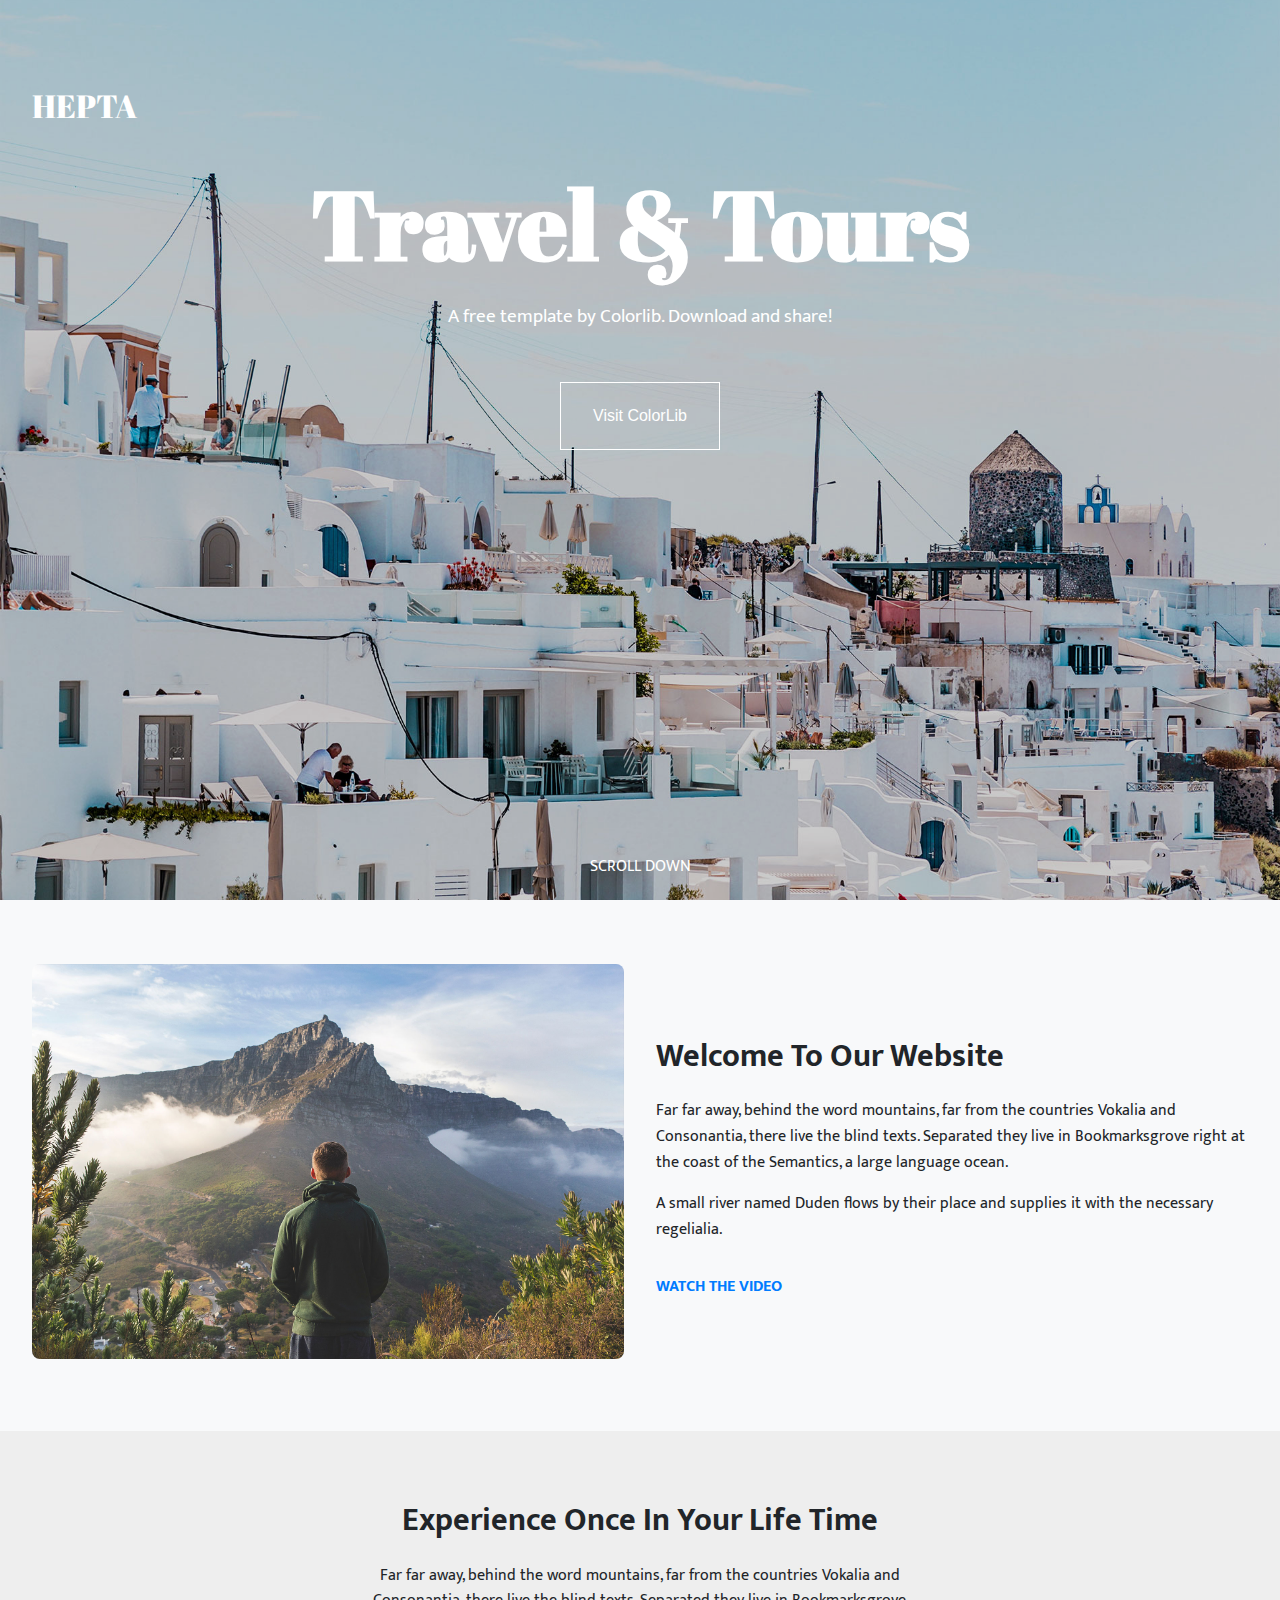
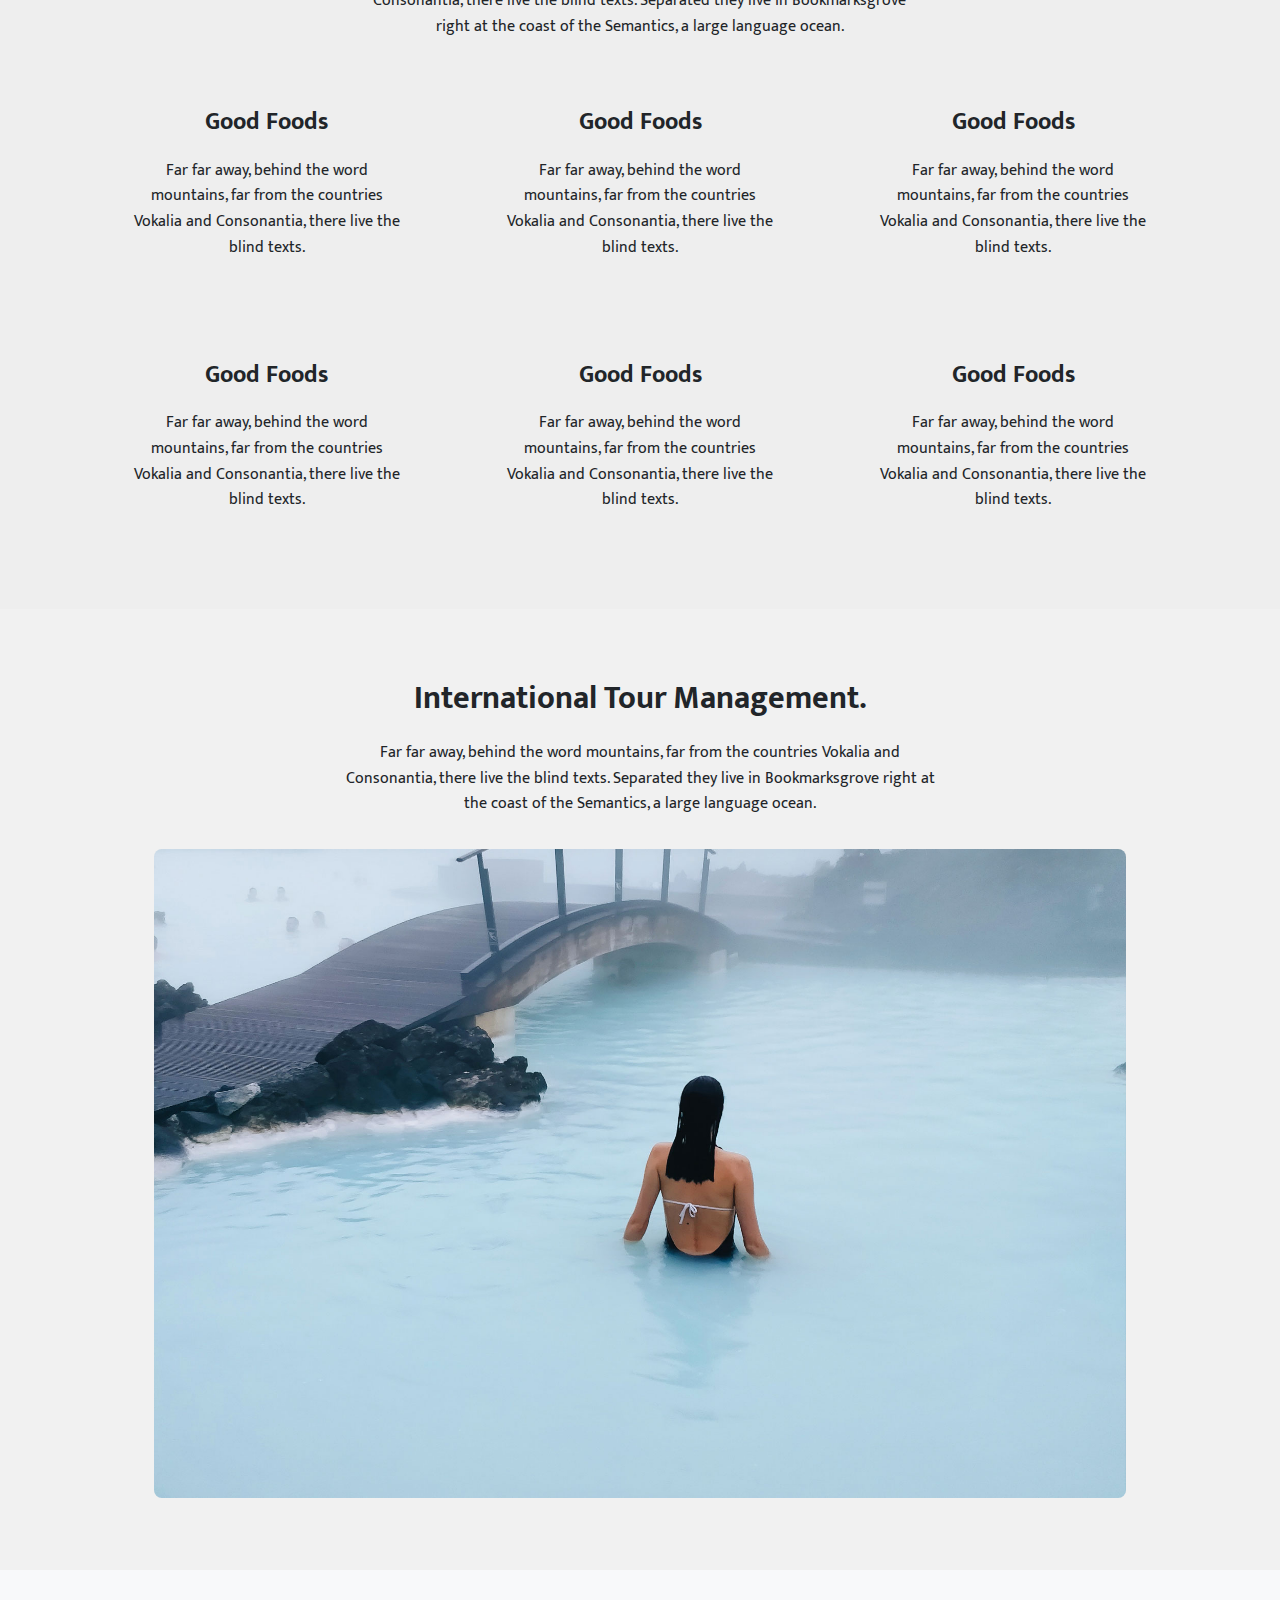
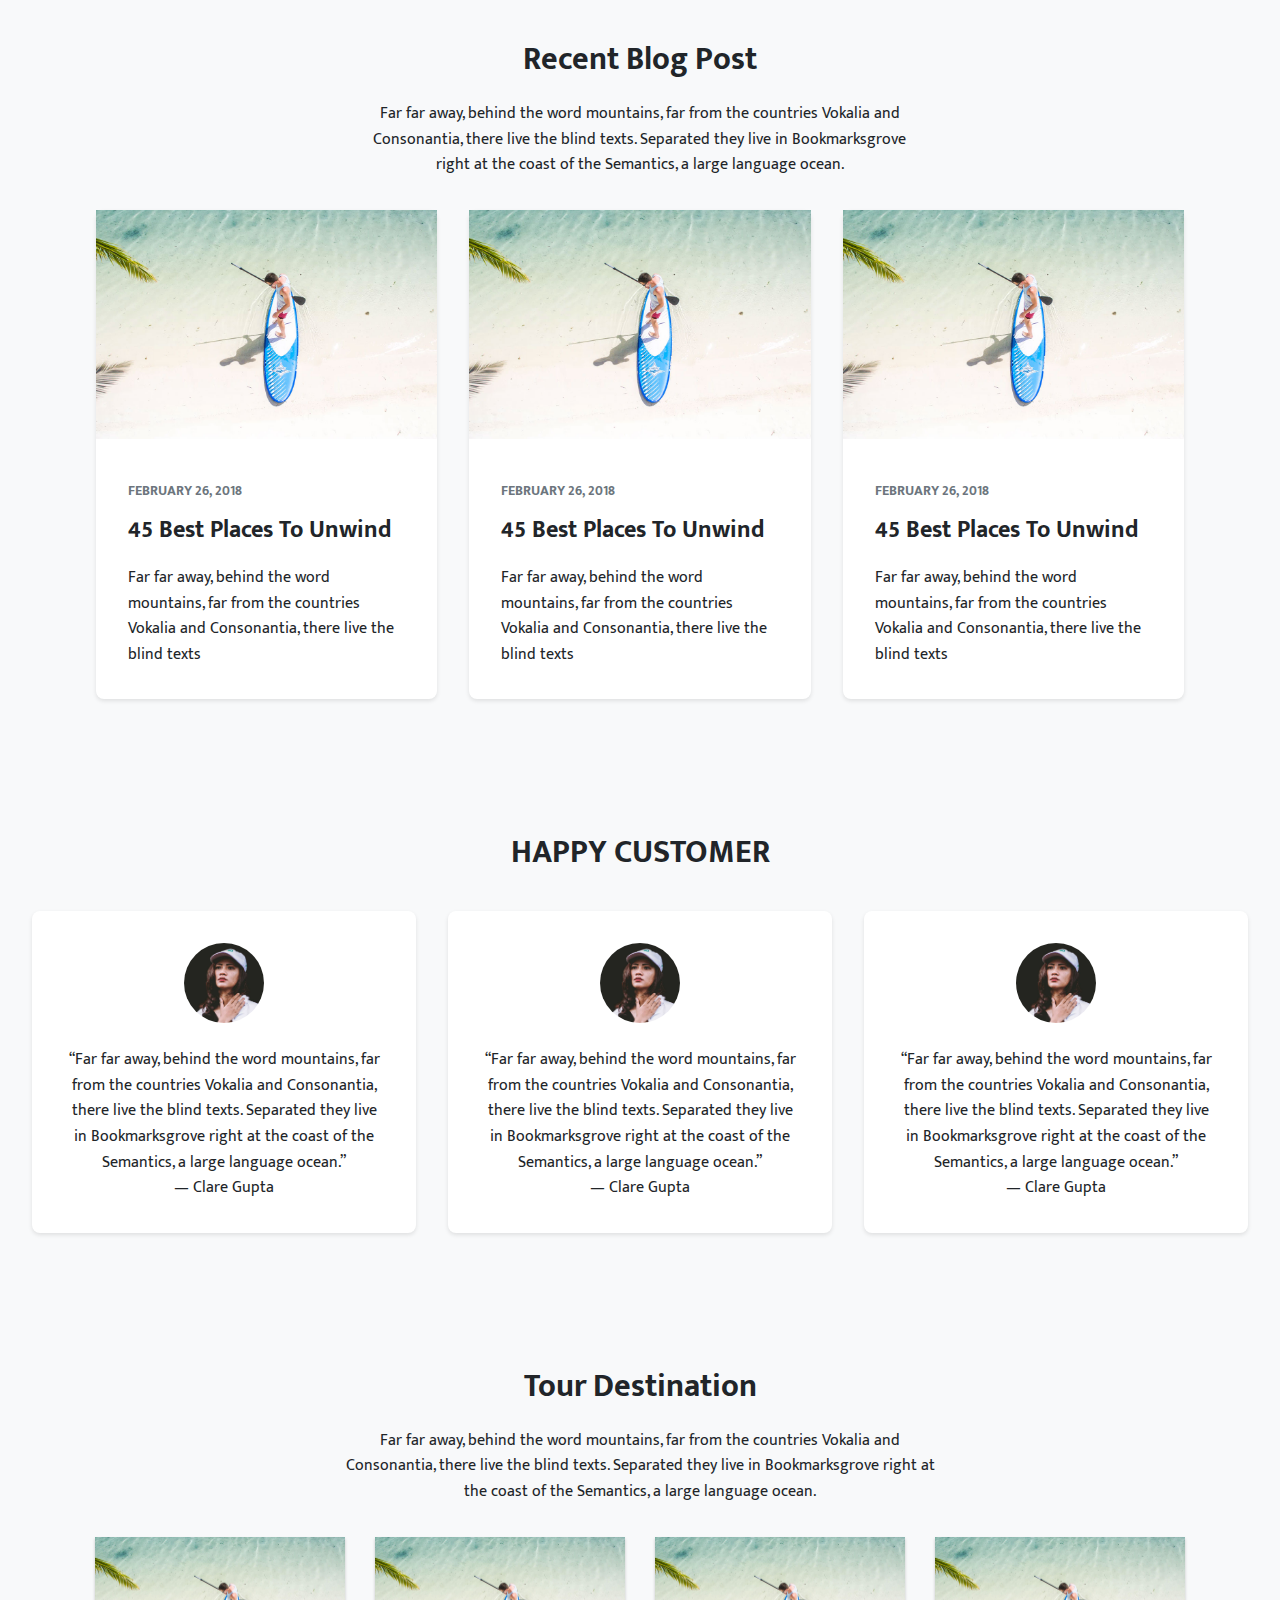
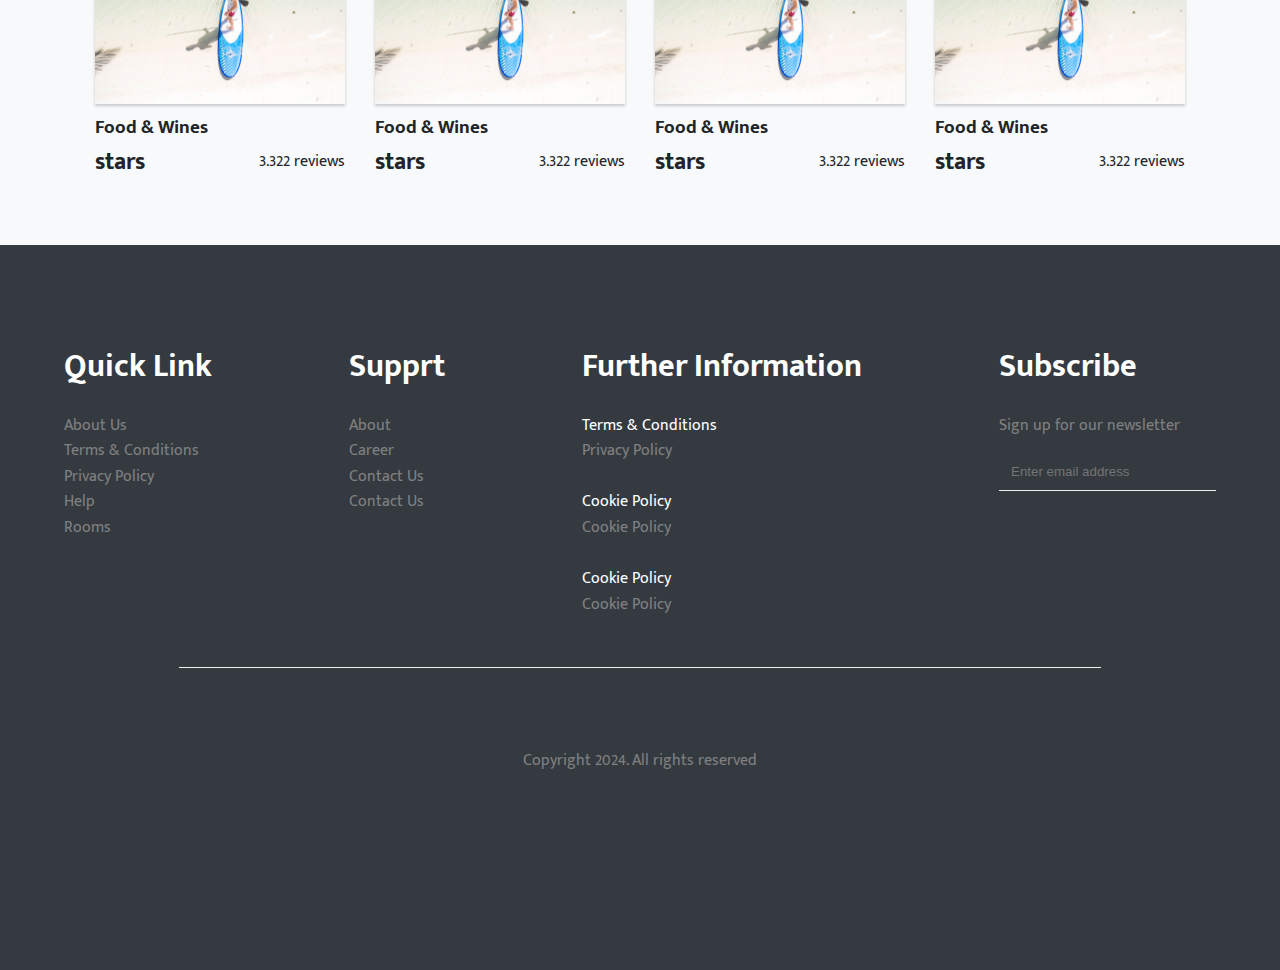
==== index2.html @ e284a36b "Files-added" ====
<!DOCTYPE html>
<html lang="en">
  <head>
    <meta charset="UTF-8" />
    <meta name="viewport" content="width=device-width, initial-scale=1.0" />
    <title>Travel & Tours</title>
    <link rel="stylesheet" href="style2s.css" />
    <link
      href="https://fonts.googleapis.com/css?family=Mukta+Mahee:200,300,400|Abril+Fatface:400,700"
      rel="stylesheet"
    />
    <link
      rel="stylesheet"
      href="https://cdnjs.cloudflare.com/ajax/libs/font-awesome/6.5.2/css/all.min.css"
      integrity="sha512-SnH5WK+bZxgPHs44uWIX+LLJAJ9/2PkPKZ5QiAj6Ta86w+fsb2TkcmfRyVX3pBnMFcV7oQPJkl9QevSCWr3W6A=="
      crossorigin="anonymous"
      referrerpolicy="no-referrer"
    />
  </head>
  <body>
    <div class="container">
      <header class="main-header">
        <nav>
          <div class="logo">HEPTA</div>
          <div class="menu"><i class="fa-solid fa-bars"></i></div>
        </nav>
        <div class="title">
          <h1>Travel & Tours</h1>
          <p>A free template by <span>Colorlib</span>. Download and share!</p>
          <button>Visit ColorLib</button>
        </div>
        <div class="scroll-down">Scroll Down</div>
      </header>
      <section class="welcome-section">
        <div class="welcome-img">
          <img src="/images/hero_2.jpg" alt="hero-2" />
        </div>
        <div class="welcome-text">
          <h2>Welcome To Our Website</h2>
          <p>
            Far far away, behind the word mountains, far from the countries
            Vokalia and Consonantia, there live the blind texts. Separated they
            live in Bookmarksgrove right at the coast of the Semantics, a large
            language ocean.
          </p>
          <p>
            A small river named Duden flows by their place and supplies it with
            the necessary regelialia.
          </p>
          <a href="#"
            ><i class="fa-regular fa-circle-play"></i> WATCH THE VIDEO</a
          >
        </div>
      </section>
      <section class="second-section">
        <div class="second-container">
          <div class="second-title">
            <h2>Experience Once In Your Life Time</h2>
            <p>
              Far far away, behind the word mountains, far from the countries
              Vokalia and Consonantia, there live the blind texts. Separated
              they live in Bookmarksgrove right at the coast of the Semantics, a
              large language ocean.
            </p>
          </div>
          <div class="grid-section">
            <div class="categories">
              <i class="fa-brands fa-google-play"></i>
              <h3>Good Foods</h3>
              <p>
                Far far away, behind the word mountains, far from the countries
                Vokalia and Consonantia, there live the blind texts.
              </p>
            </div>
            <div class="categories">
              <i class="fa-brands fa-google-play"></i>
              <h3>Good Foods</h3>
              <p>
                Far far away, behind the word mountains, far from the countries
                Vokalia and Consonantia, there live the blind texts.
              </p>
            </div>
            <div class="categories">
              <i class="fa-brands fa-google-play"></i>
              <h3>Good Foods</h3>
              <p>
                Far far away, behind the word mountains, far from the countries
                Vokalia and Consonantia, there live the blind texts.
              </p>
            </div>
            <div class="categories">
              <i class="fa-brands fa-google-play"></i>
              <h3>Good Foods</h3>
              <p>
                Far far away, behind the word mountains, far from the countries
                Vokalia and Consonantia, there live the blind texts.
              </p>
            </div>
            <div class="categories">
              <i class="fa-brands fa-google-play"></i>
              <h3>Good Foods</h3>
              <p>
                Far far away, behind the word mountains, far from the countries
                Vokalia and Consonantia, there live the blind texts.
              </p>
            </div>
            <div class="categories">
              <i class="fa-brands fa-google-play"></i>
              <h3>Good Foods</h3>
              <p>
                Far far away, behind the word mountains, far from the countries
                Vokalia and Consonantia, there live the blind texts.
              </p>
            </div>
          </div>
        </div>
      </section>
      <section class="third-section">
        <div class="container-third">
          <div class="third-title">
            <h1>International Tour Management.</h1>
            <p>
              Far far away, behind the word mountains, far from the countries
              Vokalia and Consonantia, there live the blind texts. Separated
              they live in Bookmarksgrove right at the coast of the Semantics, a
              large language ocean.
            </p>
          </div>
          <div class="slider-img">
            <img src="images/hero_4.jpg" alt="welcome" />
          </div>
        </div>
      </section>
      <section class="fourth-section">
        <div class="container-four">
          <div class="heading-four">
            <h1>Recent Blog Post</h1>
            <p>
              Far far away, behind the word mountains, far from the countries
              Vokalia and Consonantia, there live the blind texts. Separated
              they live in Bookmarksgrove right at the coast of the Semantics, a
              large language ocean.
            </p>
          </div>
          <div class="grid-two">
            <div class="places">
              <img src="/images/img_2.jpg" alt="image2" />
              <div class="place-details">
                <h3>FEBRUARY 26, 2018</h3>
                <h2>45 Best Places To Unwind</h2>
                <p>
                  Far far away, behind the word mountains, far from the
                  countries Vokalia and Consonantia, there live the blind texts
                </p>
              </div>
            </div>
            <div class="places">
              <img src="/images/img_2.jpg" alt="image2" />
              <div class="place-details">
                <h3>FEBRUARY 26, 2018</h3>
                <h2>45 Best Places To Unwind</h2>
                <p>
                  Far far away, behind the word mountains, far from the
                  countries Vokalia and Consonantia, there live the blind texts
                </p>
              </div>
            </div>
            <div class="places">
              <img src="/images/img_2.jpg" alt="image2" />
              <div class="place-details">
                <h3>FEBRUARY 26, 2018</h3>
                <h2>45 Best Places To Unwind</h2>
                <p>
                  Far far away, behind the word mountains, far from the
                  countries Vokalia and Consonantia, there live the blind texts
                </p>
              </div>
            </div>
          </div>
        </div>
      </section>
      <section class="happy-customers">
        <div class="head-line"><h1>HAPPY CUSTOMER</h1></div>
        <div class="container-happy">
          <div class="persons">
            <img src="/images/person_1.jpg" alt="" />
            <p>
              “Far far away, behind the word mountains, far from the countries
              Vokalia and Consonantia, there live the blind texts. Separated
              they live in Bookmarksgrove right at the coast of the Semantics, a
              large language ocean.”
            </p>
            <p>— Clare Gupta</p>
          </div>
          <div class="persons">
            <img src="/images/person_1.jpg" alt="" />
            <p>
              “Far far away, behind the word mountains, far from the countries
              Vokalia and Consonantia, there live the blind texts. Separated
              they live in Bookmarksgrove right at the coast of the Semantics, a
              large language ocean.”
            </p>
            <p>— Clare Gupta</p>
          </div>
          <div class="persons">
            <img src="/images/person_1.jpg" alt="" />
            <p>
              “Far far away, behind the word mountains, far from the countries
              Vokalia and Consonantia, there live the blind texts. Separated
              they live in Bookmarksgrove right at the coast of the Semantics, a
              large language ocean.”
            </p>
            <p>— Clare Gupta</p>
          </div>
        </div>
      </section>
      <section class="fourth-section">
        <div class="container-five">
          <div class="heading-four">
            <h1>Tour Destination</h1>
            <p>
              Far far away, behind the word mountains, far from the countries
              Vokalia and Consonantia, there live the blind texts. Separated
              they live in Bookmarksgrove right at the coast of the Semantics, a
              large language ocean.
            </p>
          </div>
          <div class="destination">
            <div class="ratings">
              <img src="/images/img_2.jpg" alt="image2" />
              <div class="location"><h3>Food & Wines</h3></div>
              <div class="rating-details">
                <h2>stars</h2>
                <p>3.322 reviews</p>
              </div>
            </div>
            <div class="ratings">
              <img src="/images/img_2.jpg" alt="image2" />
              <div class="location"><h3>Food & Wines</h3></div>
              <div class="rating-details">
                <h2>stars</h2>
                <p>3.322 reviews</p>
              </div>
            </div>
            <div class="ratings">
              <img src="/images/img_2.jpg" alt="image2" />
              <div class="location"><h3>Food & Wines</h3></div>
              <div class="rating-details">
                <h2>stars</h2>
                <p>3.322 reviews</p>
              </div>
            </div>
            <div class="ratings">
              <img src="/images/img_2.jpg" alt="image2" />
              <div class="location"><h3>Food & Wines</h3></div>
              <div class="rating-details">
                <h2>stars</h2>
                <p>3.322 reviews</p>
              </div>
            </div>
          </div>
        </div>
      </section>
      <section class="newsletter">
        <footer>
          <div class="footer-container">
            <div class="footer-table">
              <h1>Quick Link</h1>
              <p>About Us</p>
              <p>Terms & Conditions</p>
              <p>Privacy Policy</p>
              <p>Help</p>
              <p>Rooms</p>
            </div>
            <div class="footer-table">
              <h1>Supprt</h1>
              <p>About</p>
              <p>Career</p>
              <p>Contact Us</p>
              <p>Contact Us</p>
            </div>
            <div class="footer-table">
              <h1>Further Information</h1>
              <p style="color: white">Terms & Conditions</p>
              <p>Privacy Policy</p>
              <br />
              <p style="color: white">Cookie Policy</p>
              <p>Cookie Policy</p>
              <br />
              <p style="color: white">Cookie Policy</p>
              <p>Cookie Policy</p>
            </div>
            <div class="footer-table">
              <h1>Subscribe</h1>
              <p id="subscribe-prg">Sign up for our newsletter</p>
              <form action="#" class="form-control">
                <input
                  type="text"
                  placeholder="Enter email address"
                  class="input-control"
                />
                <i
                  class="fa-brands fa-telegram"
                  style="font-size: 1.5rem; cursor: pointer"
                ></i>
              </form>
            </div>
          </div>
          <div class="copyrights">
            <div class="rights">
              <p>Copyright 2024. All rights reserved</p>
            </div>
            <div class="socials">
              <i class="fa-brands fa-square-facebook"></i>
              <i class="fa-brands fa-square-facebook"></i>
              <i class="fa-brands fa-square-facebook"></i>
              <i class="fa-brands fa-square-facebook"></i>
            </div>
          </div>
        </footer>
      </section>
    </div>
  </body>
</html>
---- style2s.css ----
* {
  padding: 0;
  margin: 0;
  box-sizing: border-box;
}
body {
  font-family: "Mukta Mahee", sans-serif;
  background-color: #f8f9fa;
  color: #212529;
  line-height: 1.6;
}
.container {
  width: 100%;
  margin: 0 auto;
}
nav {
  display: flex;
  justify-content: space-between;
  align-items: center;
  padding: 1rem 2rem;
  background-color: transparent;
  color: white;
  position: relative;
}
nav .logo {
  font-family: "Abril Fatface", serif;
  font-size: 2rem;
}
nav .menu {
  font-size: 2rem;
  cursor: pointer;
}
.main-header {
  background-image: url("images/hero_1.jpg");
  background-size: cover;
  background-position: center;
  color: white;
  text-align: center;
  padding: 4rem 0;
  height: 100vh;
  position: relative;
}
.main-header::before {
  background: rgba(0, 0, 0, 0.2);
  content: "";
  position: absolute;
  height: 100vh;
  min-height: 700px;
  top: 0;
  left: 0;
  bottom: 0;
  right: 0;
}

.main-header .title {
  margin-bottom: 2rem;
  position: relative;
}
.main-header .title h1 {
  font-family: "Abril Fatface", serif;
  font-size: 6rem;
}
.main-header .title p {
  font-size: 1.2rem;
}
.main-header .title button {
  padding: 1.5rem 2rem;
  font-size: 1rem;
  background-color: transparent;
  color: white;
  border: 1px solid white;
  cursor: pointer;
  margin-top: 50px;
}
.main-header .title button:hover {
  background-color: white;
  color: black;
}
.main-header .scroll-down {
  position: absolute;
  bottom: 20px;
  left: 50%;
  text-align: center;
  -webkit-transform: translateX(-50%);
  -ms-transform: translateX(-50%);
  transform: translateX(-50%);
  text-transform: uppercase;
  font-size: 1rem;
  color: #fff;
  text-decoration: none;
  cursor: pointer;
}
section {
  padding: 4rem 2rem;
}
.welcome-section {
  display: flex;
  flex-wrap: wrap;
  gap: 2rem;
  align-items: center;
}
.welcome-img {
  flex: 1 1 45%;
}
.welcome-img img {
  width: 100%;
  border-radius: 8px;
}
.welcome-text {
  flex: 1 1 45%;
}
.welcome-text h2 {
  font-size: 2rem;
  margin-bottom: 1rem;
}
.welcome-text p {
  margin-bottom: 1rem;
}
.welcome-text a {
  display: inline-block;
  margin-top: 1rem;
  color: #007bff;
  font-weight: bold;
  text-decoration: none;
}
.second-section {
  text-align: center;
  background-color: #eeeeee;
}
.second-container {
  margin: 0px 64.4px;
}
.second-title {
  max-width: 50%;
  margin: 0px auto 2rem auto;
}
.second-title h2 {
  font-size: 2rem;
  margin-bottom: 1rem;
}
.grid-section {
  display: flex;
  flex-wrap: wrap;
  gap: 2rem;
  justify-content: center;
}
.categories {
  flex: 1 1 30%;
  background-color: transparent;
  padding: 2rem;
  border-radius: 8px;
  text-align: center;
}
.categories i {
  font-size: 2rem;
  margin-bottom: 1rem;
  color: #007bff;
}
.categories h3 {
  font-size: 1.5rem;
  margin-bottom: 1rem;
}
.categories p {
  font-size: 1rem;
}
.third-title {
  max-width: 50%;
  margin: 0px auto;
}
.third-section {
  background-color: #f1f1f1;
  padding: 4rem 2rem;
  text-align: center;
}
.third-title h1 {
  font-size: 2rem;
  margin-bottom: 1rem;
}
.slider-img {
  max-width: 80%;
  margin: 2rem auto 0px auto;
}
.slider-img img {
  width: 100%;
  border-radius: 8px;
}
.fourth-section {
  text-align: center;
  padding: 4rem 2rem;
}
.heading-four {
  margin-bottom: 2rem;
}
.heading-four h1 {
  font-size: 2rem;
  margin-bottom: 1rem;
}
.grid-two {
  display: flex;
  flex-wrap: wrap;
  gap: 2rem;
  justify-content: center;
}

.container-four {
  margin: 0px 64.4px;
}

.heading-four {
  max-width: 50%;
  margin-bottom: 32px;
  margin-left: auto;
  margin-right: auto;
}
.places {
  display: block;
  flex: 1 1 30%;
  background-color: white;
  border-radius: 8px;
  box-shadow: 0 2px 4px rgba(0, 0, 0, 0.1);
  text-align: center;
  height: fit-content;
}
.places img {
  width: 100%;
  height: 50%;
}
.place-details {
  padding: 2rem;
  text-align: left;
}
.place-details h3 {
  font-size: 0.9rem;
  color: #6c757d;
  margin-bottom: 0.5rem;
}
.place-details h2 {
  font-size: 1.5rem;
  margin-bottom: 1rem;
}
.place-details p {
  font-size: 1rem;
}
.happy-customers {
  background-color: #f8f9fa;
  text-align: center;
  padding: 4rem 2rem;
}
.head-line h1 {
  font-size: 2rem;
  margin-bottom: 2rem;
}
.container-happy {
  display: flex;
  flex-wrap: wrap;
  gap: 2rem;
  justify-content: center;
}
.persons {
  flex: 1 1 30%;
  background-color: white;
  padding: 2rem;
  border-radius: 8px;
  box-shadow: 0 2px 4px rgba(0, 0, 0, 0.1);
  text-align: center;
}
.persons img {
  width: 80px;
  height: 80px;
  border-radius: 50%;
  margin-bottom: 1rem;
}
.persons h2 {
  font-size: 1.5rem;
  margin-bottom: 1rem;
}
.persons p {
  font-size: 1rem;
}
.newsletter {
  background-color: #343a40;
  color: white;
  text-align: center;
  padding: 4rem 2rem;
  /* height: 100vh; */
}

.form-control {
  display: flex;
  justify-content: center;
  gap: 1rem;
  align-items: center;
  border-bottom: 1px solid #eeeeee;
  padding-bottom: 5px;
}
.btn {
  padding: 0.5rem 1rem;
  background-color: #007bff;
  color: white;
  border: none;
  cursor: pointer;
  border-radius: 4px;
}
footer {
  background-color: #343a40;
  color: white;
  text-align: center;
  padding: 2rem 2rem;
}
.footer-container {
  display: flex;
  justify-content: space-between;
  align-items: flex-start;
  max-width: 1200px;
  margin: 0 auto;
  flex-wrap: wrap;
  gap: 2rem;
  padding-bottom: 50px;
}
.footer-table {
  display: flex;
  align-items: flex-start;
  flex-direction: column;
}
.footer-table h1 {
  margin-bottom: 20px;
}
.footer-table p {
  color: grey;
  cursor: pointer;
}
.footer-table p:hover {
  color: white;
}
#subscribe-prg {
  margin-bottom: 20px;
}
.form-control input {
  background-color: transparent;
  padding: 6px 12px;
  border: none;
  color: white;
  outline: none;
}
.form-control input:focus {
  border: none;
}

.copyrights {
  width: 80%;
  display: flex;
  justify-content: center;
  margin: auto;
  padding: 80px;
  border-top: 1px solid #eeeeee;
  flex-direction: column;
  color: grey;
}
.socials {
  display: flex;
  margin: auto;
}
.socials i {
  padding: 10px;
}
.destination {
  display: flex;
  justify-content: center;
  flex-direction: row;
  flex-wrap: wrap;
  gap: 30px;
}
.container-five {
  margin: auto;
}
.ratings {
  max-width: 250px;
  max-height: 250px;
}
.ratings img {
  width: 100%;
  box-shadow: 0 2px 3px 0 rgba(0, 0, 0, 0.2);
}
.rating-details {
  max-width: 100%;
  max-height: 50%;
}
.location {
  display: flex;
  justify-content: flex-start;
}
.rating-details {
  display: flex;
  justify-content: space-between;
  align-items: center;
}
@media (max-width: 720px) {
  .container-four {
    margin: 0px 0px;
  }
  .heading-four {
    margin: 0px 0px;
    max-width: 100%;
    margin-bottom: 2rem;
  }
  .second-container {
    margin: 0px 0px;
  }
  .places {
    flex: auto;
  }
  .third-title {
    max-width: 100%;
    margin: 0px 0px;
  }
  .second-title {
    margin: 0px 0px;
    max-width: 100%;
  }
  .grid-section {
    gap: 15px;
  }
  .main-header .title h1 {
    font-size: 3rem;
  }
  .welcome-section {
    flex-direction: column;
  }
  .footer-container {
    display: flex;
    justify-content: center;
  }
  .footer-table {
    align-items: center;
  }
  .copyrights {
    align-items: center;
    justify-content: center;
    width: 100%;
  }
  .socials {
    margin: 0;
  }
}
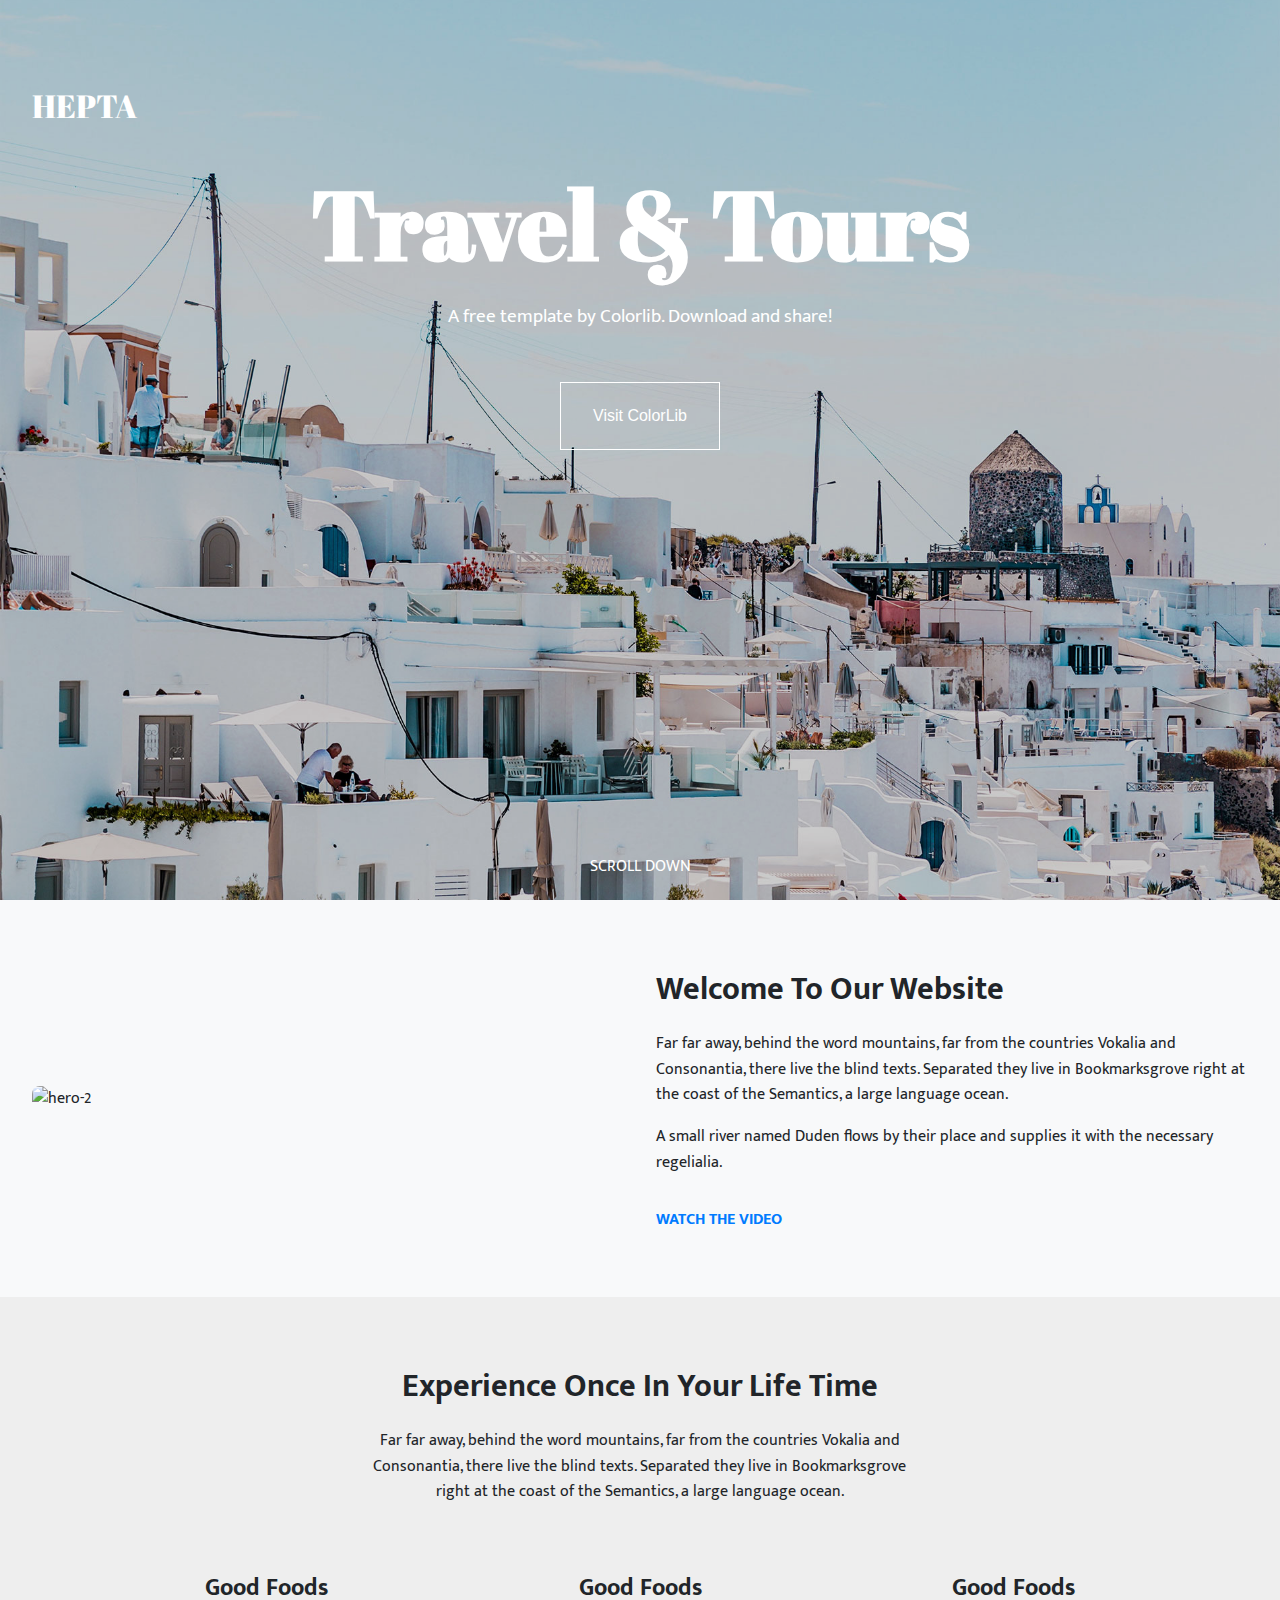
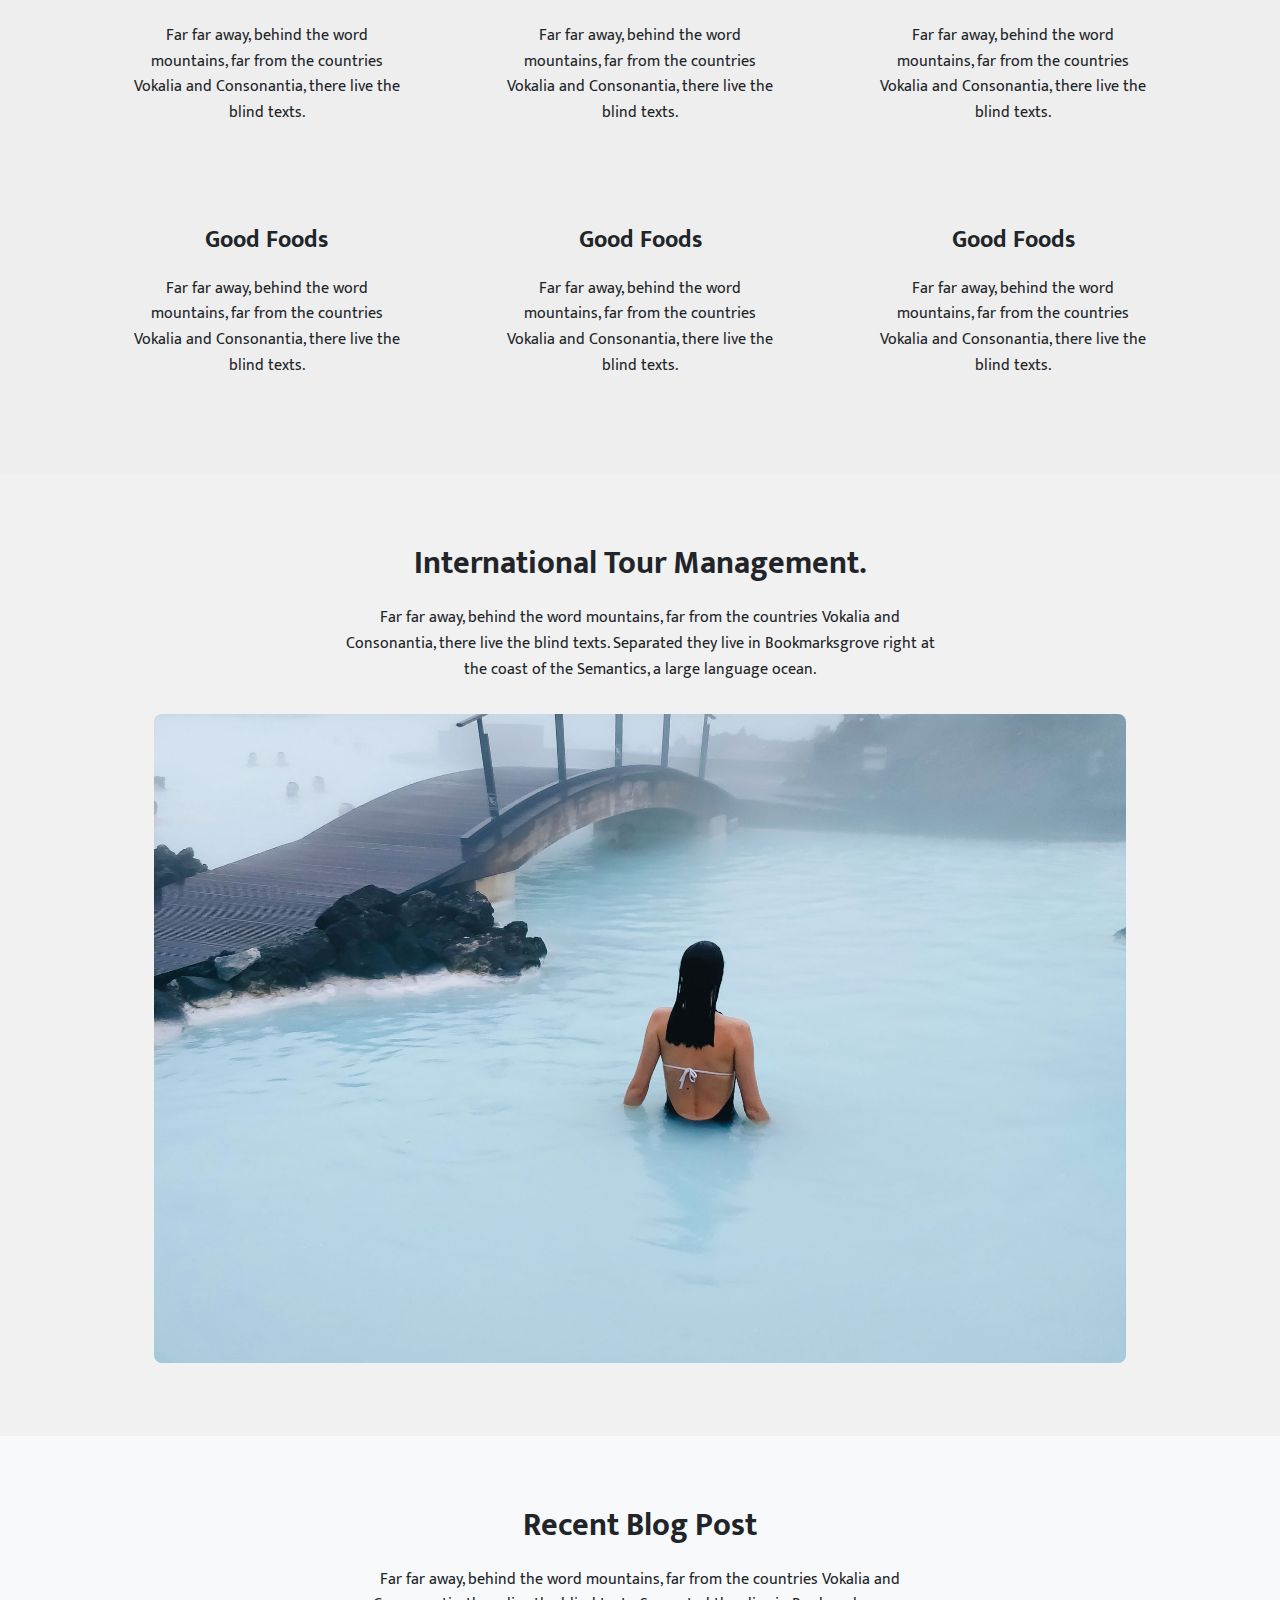
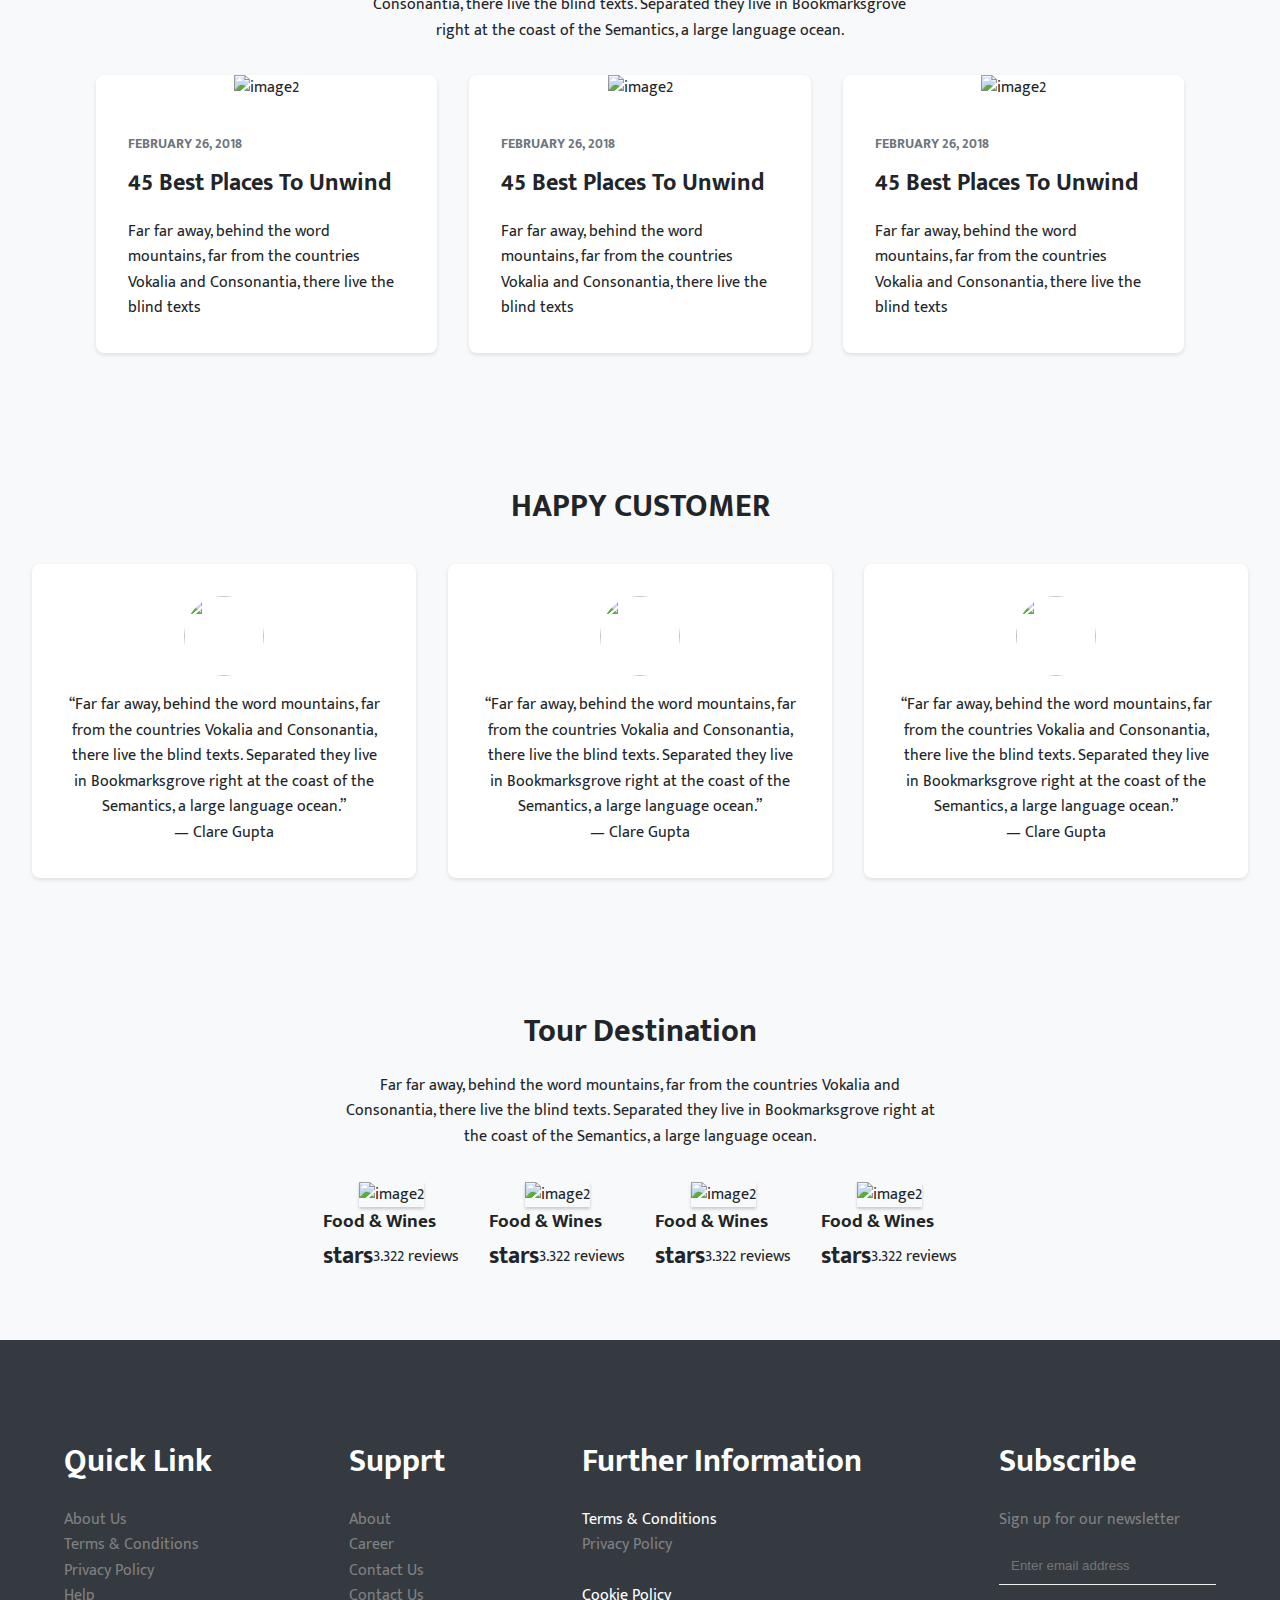
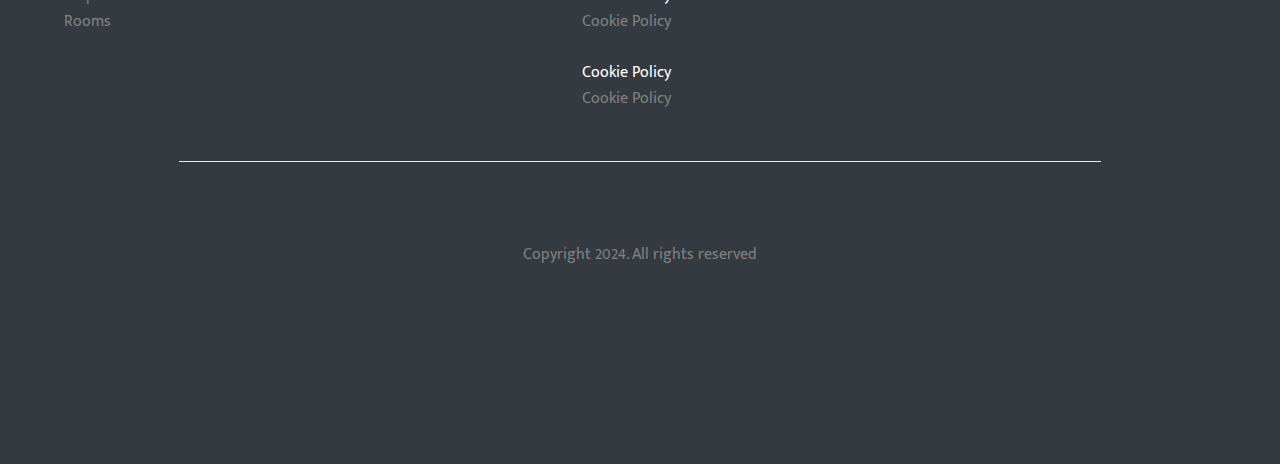
==== commit 165e84e3: "adjusting image bugg" ====
--- a/index2.html
+++ b/index2.html
@@ -33,7 +33,10 @@
       </header>
       <section class="welcome-section">
         <div class="welcome-img">
-          <img src="/images/hero_2.jpg" alt="hero-2" />
+          <img
+            src="https://images.pexels.com/photos/443446/pexels-photo-443446.jpeg?cs=srgb&dl=daylight-forest-glossy-443446.jpg&fm=jpg"
+            alt="hero-2"
+          />
         </div>
         <div class="welcome-text">
           <h2>Welcome To Our Website</h2>
@@ -144,7 +147,10 @@
           </div>
           <div class="grid-two">
             <div class="places">
-              <img src="/images/img_2.jpg" alt="image2" />
+              <img
+                src="https://images.pexels.com/photos/443446/pexels-photo-443446.jpeg?cs=srgb&dl=daylight-forest-glossy-443446.jpg&fm=jpg"
+                alt="image2"
+              />
               <div class="place-details">
                 <h3>FEBRUARY 26, 2018</h3>
                 <h2>45 Best Places To Unwind</h2>
@@ -155,7 +161,10 @@
               </div>
             </div>
             <div class="places">
-              <img src="/images/img_2.jpg" alt="image2" />
+              <img
+                src="https://images.pexels.com/photos/443446/pexels-photo-443446.jpeg?cs=srgb&dl=daylight-forest-glossy-443446.jpg&fm=jpg"
+                alt="image2"
+              />
               <div class="place-details">
                 <h3>FEBRUARY 26, 2018</h3>
                 <h2>45 Best Places To Unwind</h2>
@@ -166,7 +175,10 @@
               </div>
             </div>
             <div class="places">
-              <img src="/images/img_2.jpg" alt="image2" />
+              <img
+                src="https://images.pexels.com/photos/443446/pexels-photo-443446.jpeg?cs=srgb&dl=daylight-forest-glossy-443446.jpg&fm=jpg"
+                alt="image2"
+              />
               <div class="place-details">
                 <h3>FEBRUARY 26, 2018</h3>
                 <h2>45 Best Places To Unwind</h2>
@@ -183,7 +195,10 @@
         <div class="head-line"><h1>HAPPY CUSTOMER</h1></div>
         <div class="container-happy">
           <div class="persons">
-            <img src="/images/person_1.jpg" alt="" />
+            <img
+              src="https://www.allprodad.com/wp-content/uploads/2021/03/05-12-21-happy-people.jpg"
+              alt=""
+            />
             <p>
               “Far far away, behind the word mountains, far from the countries
               Vokalia and Consonantia, there live the blind texts. Separated
@@ -193,7 +208,10 @@
             <p>— Clare Gupta</p>
           </div>
           <div class="persons">
-            <img src="/images/person_1.jpg" alt="" />
+            <img
+              src="https://imageio.forbes.com/specials-images/imageserve/6532a388407b720effdbd589/0x0.jpg?format=jpg&height=900&width=1600&fit=bounds"
+              alt=""
+            />
             <p>
               “Far far away, behind the word mountains, far from the countries
               Vokalia and Consonantia, there live the blind texts. Separated
@@ -203,7 +221,10 @@
             <p>— Clare Gupta</p>
           </div>
           <div class="persons">
-            <img src="/images/person_1.jpg" alt="" />
+            <img
+              src="https://main-careacross.s3.amazonaws.com/images/old/person-man.jpg"
+              alt=""
+            />
             <p>
               “Far far away, behind the word mountains, far from the countries
               Vokalia and Consonantia, there live the blind texts. Separated
@@ -227,7 +248,10 @@
           </div>
           <div class="destination">
             <div class="ratings">
-              <img src="/images/img_2.jpg" alt="image2" />
+              <img
+                src="https://images.rosewoodhotels.com/is/image/rwhg/heroshot-punta-bonita-pool-and-beach-1"
+                alt="image2"
+              />
               <div class="location"><h3>Food & Wines</h3></div>
               <div class="rating-details">
                 <h2>stars</h2>
@@ -235,7 +259,10 @@
               </div>
             </div>
             <div class="ratings">
-              <img src="/images/img_2.jpg" alt="image2" />
+              <img
+                src="https://images.rosewoodhotels.com/is/image/rwhg/heroshot-punta-bonita-pool-and-beach-1"
+                alt="image2"
+              />
               <div class="location"><h3>Food & Wines</h3></div>
               <div class="rating-details">
                 <h2>stars</h2>
@@ -243,7 +270,10 @@
               </div>
             </div>
             <div class="ratings">
-              <img src="/images/img_2.jpg" alt="image2" />
+              <img
+                src="https://images.rosewoodhotels.com/is/image/rwhg/heroshot-punta-bonita-pool-and-beach-1"
+                alt="image2"
+              />
               <div class="location"><h3>Food & Wines</h3></div>
               <div class="rating-details">
                 <h2>stars</h2>
@@ -251,7 +281,10 @@
               </div>
             </div>
             <div class="ratings">
-              <img src="/images/img_2.jpg" alt="image2" />
+              <img
+                src="https://images.rosewoodhotels.com/is/image/rwhg/heroshot-punta-bonita-pool-and-beach-1"
+                alt="image2"
+              />
               <div class="location"><h3>Food & Wines</h3></div>
               <div class="rating-details">
                 <h2>stars</h2>
